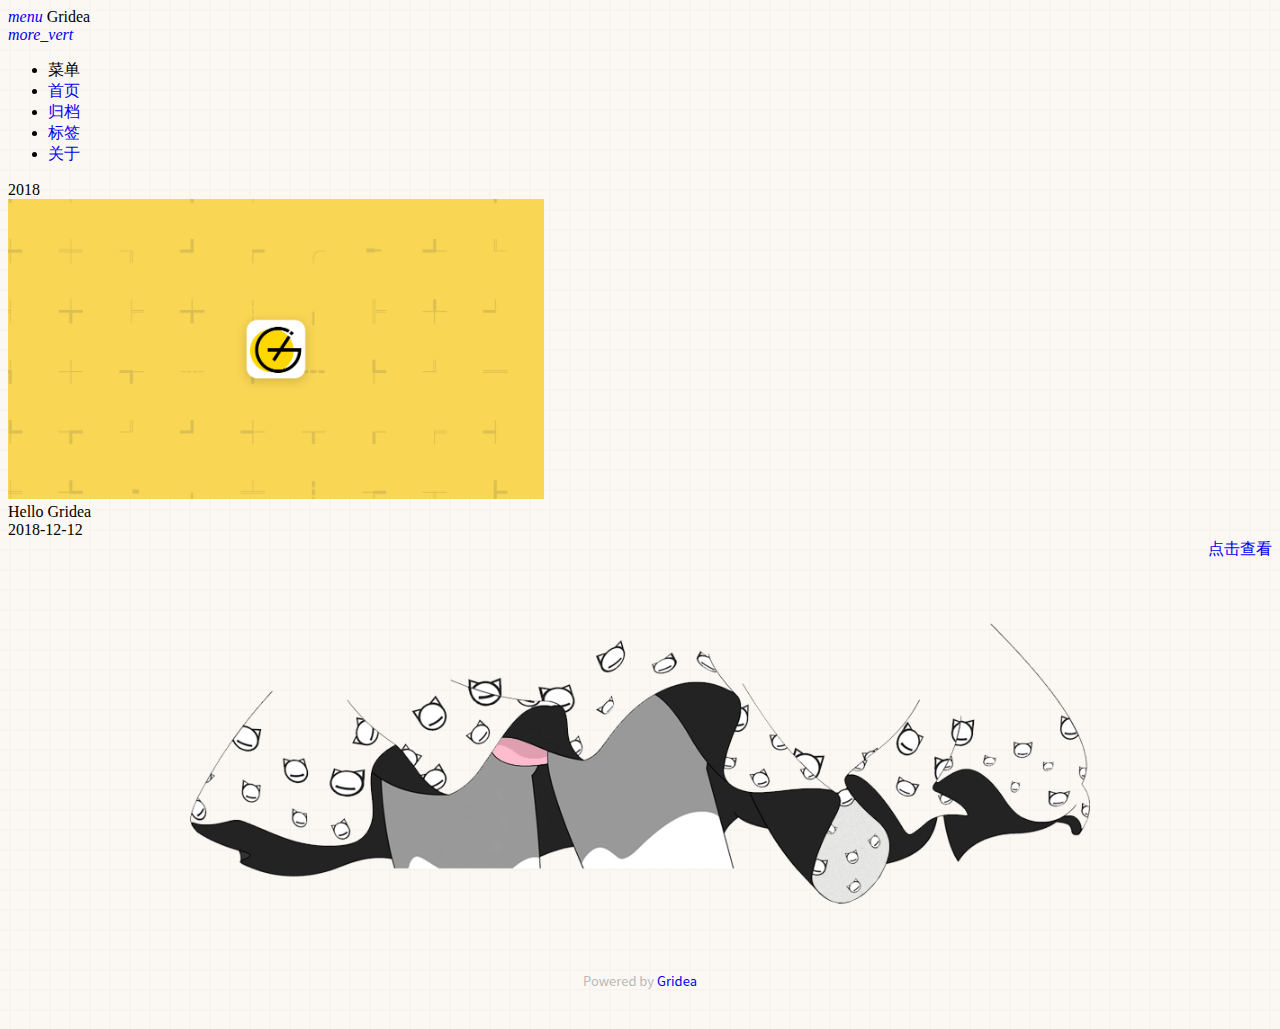
==== archives/index.html @ 413b3cc8 "update from gridea: 2020-07-31 20:12:56" ====
<!DOCTYPE html>
<html lang="en">
<head>
    <meta charset="UTF-8">
    <title>Gridea</title>
    <meta name="viewport" content="width=device-width, initial-scale=1.0,maximum-scale=1.0, user-scalable=no"/>
    <meta http-equiv="X-UA-Compatible" content="IE=edge,chrome=1"/>
    <meta name="renderer" content="webkit">
    <meta http-equiv="Cache-Control" content="no-siteapp"/>
    <link rel="stylesheet" href="/styles/main.css">
    <link rel="stylesheet" href="//cdnjs.loli.net/ajax/libs/mdui/0.4.3/css/mdui.min.css">
    <link rel="stylesheet" href="/media/live2d/css/live2d.css" />
    
</head>
<body class=" mdui-appbar-with-toolbar  mdui-theme-primary-pink mdui-theme-accent-pink">
<header class="mdui-toolbar mdui-color-pink mdui-appbar-fixed mdui-appbar-scroll-toolbar-hide" style="z-index: 1000">
    <a href="javascript:;" mdui-drawer="{target: '#left-drawer',overlay:true}" class="mdui-btn mdui-btn-icon"><i class="mdui-icon material-icons">menu</i></a>
    <span class="mdui-typo-title">Gridea</span>
    <div class="mdui-toolbar-spacer"></div>
<!--    <a href="javascript:history.go(0);" class="mdui-btn mdui-btn-icon"><i class="mdui-icon material-icons">search</i></a>-->
    <a href="javascript:;" class="mdui-btn mdui-btn-icon"><i class="mdui-icon material-icons">more_vert</i></a>
</header>

<div class="mdui-drawer mdui-color-white mdui-drawer-full-height mdui-drawer-close" id="left-drawer">
    <ul class="mdui-list">
        <li class="mdui-subheader">菜单</li>
        
        <li class="mdui-list-item mdui-ripple">
            <a href="/" class="mdui-list-item-content">首页</a>
        </li>
        
        <li class="mdui-list-item mdui-ripple">
            <a href="/archives" class="mdui-list-item-content">归档</a>
        </li>
        
        <li class="mdui-list-item mdui-ripple">
            <a href="/tags" class="mdui-list-item-content">标签</a>
        </li>
        
        <li class="mdui-list-item mdui-ripple">
            <a href="/post/about" class="mdui-list-item-content">关于</a>
        </li>
        
    </ul>
</div>

<div class="mdui-container">
    <div class="mdui-row">
        <div class="mdui-col-md-10 mdui-col-offset-md-1 ">
            
            
                <div class="mdui-typo-display-1 mdui-m-b-2 mdui-m-l-1">
                    <div class="mdui-row">
                        <div class="mdui-col-xs-12">2018</div>
                    </div>
                    <div class="mdui-row">
                        
                        
                            <div class="mdui-col-xs-6 mdui-p-a-1">
                                <div class="mdui-card">
                                    <div class="mdui-card-media">
                                        <img width=536px height=300px src=" https://rebirth-death.github.io/Blog.github.io//post-images/hello-gridea.png"/>
                                        <div class="mdui-card-primary">
                                            <div class="mdui-card-primary-title">Hello Gridea</div>
                                            <div class="mdui-card-primary-subtitle">2018-12-12</div>
                                        </div>
                                    </div>
                                    <div class="mdui-card-actions" style="float:right;">
                                        <a href="https://rebirth-death.github.io/Blog.github.io/post/hello-gridea/" class="mdui-btn mdui-color-theme-accent mdui-ripple">点击查看</a>
                                    </div>
                                </div>
                            </div>
                        
                        
                    </div>
                </div>
            
        </div>
    </div>
    <div class="mdui-row">
        

    </div>
</div>
<footer class="mdui-container footer ">
    <div class="head_card-offset"></div>
    <div class="mdui-row mdui-row-gapless">
        <div class="k-container">
            <img width="100%" src="/media/img/skirt.png">
        </div>
    </div>

    <div class="site-info">
        Powered by <a href="https://github.com/getgridea/gridea" target="_blank">Gridea</a>
    </div>
</footer>
<div id="landlord" style="left:5px;bottom:0px;">
    <div class="message" style="opacity:0"></div>
    <canvas id="live2d" width="500" height="560" class="live2d"></canvas>
    <div class="live_talk_input_body">
        <div class="live_talk_input_name_body">
            <input name="name" type="text" class="live_talk_name white_input" id="AIuserName" autocomplete="off" placeholder="你的名字" />
        </div>
        <div class="live_talk_input_text_body">
            <input name="talk" type="text" class="live_talk_talk white_input" id="AIuserText" autocomplete="off" placeholder="要和我聊什么呀？"/>
            <button type="button" class="live_talk_send_btn" id="talk_send">发送</button>
        </div>
    </div>
    <input name="live_talk" id="live_talk" value="1" type="hidden" />
    <div class="live_ico_box">
        <div class="live_ico_item type_info" id="showInfoBtn"></div>
        <div class="live_ico_item type_talk" id="showTalkBtn"></div>
        <div class="live_ico_item type_music" id="musicButton"></div>
        <div class="live_ico_item type_youdu" id="youduButton"></div>
        <div class="live_ico_item type_quit" id="hideButton"></div>
        <input name="live_statu_val" id="live_statu_val" value="0" type="hidden" />
        <audio src="" style="display:none;" id="live2d_bgm" data-bgm="0" preload="none"></audio>
        <input name="live2dBGM" value="https://img.apa70.com/123.mp3" type="hidden">
        <input name="live2dBGM" value="https://img.apa70.com/123.mp3" type="hidden">
        <input id="duType" value="douqilai,l2d_caihong" type="hidden">
    </div>
</div>
<div id="open_live2d">召唤伊斯特瓦尔</div>
<script>
    var message_Path = '/media/live2d/';//资源目录，如果目录不对请更改
    var talkAPI = "";//如果有类似图灵机器人的聊天接口请填写接口路径
</script>
<!--<script src="/media/js/jquery-3.3.1.min.js"></script>-->
<script src="//apps.bdimg.com/libs/jquery/2.1.4/jquery.min.js"></script>
<script type="text/javascript" src="/media/live2d/js/live2d.js"></script>
<script type="text/javascript" src="/media/live2d/js/message.js"></script>

</body>
<script src="//cdnjs.loli.net/ajax/libs/mdui/0.4.3/js/mdui.min.js"></script>
</html>
---- styles/main.css ----
body {
  background: #edeff0 url(../media/img/bg_01.jpg);
}
a {
  text-decoration: none;
}
.k-container {
  margin: 0 auto;
  width: 100%;
  max-width: 900px;
  flex-shrink: 0;
}
.head_card-offset {
  padding-top: 65px;
}
.site-info {
  position: relative;
  padding: 2.5%;
  text-align: center;
  font-size: 13px;
  color: #B9B9B9;
  font-family: -apple-system, BlinkMacSystemFont, Helvetica Neue, PingFang SC, Microsoft YaHei, Source Han Sans SC, Noto Sans CJK SC, WenQuanYi Micro Hei, sans-serif;
}
.doc-footer-nav {
  height: 96px;
}
.doc-footer-nav-left {
  text-align: left;
}
.doc-footer-nav-left,
.doc-footer-nav-right {
  height: 96px;
}
.doc-footer-nav-text {
  box-sizing: border-box;
  display: inline-block;
  font-size: 20px;
  font-weight: 500;
  -webkit-font-smoothing: antialiased;
  height: 100%;
  line-height: 24px;
  padding-top: 24px;
  width: 100%;
}
.doc-footer-nav-left .mdui-icon {
  float: left;
  margin-right: 10px;
}
.doc-footer-nav-text .mdui-icon {
  padding-top: 23px;
  width: 24px;
}
.doc-footer-nav-text .doc-footer-nav-direction {
  font-size: 15px;
  line-height: 18px;
  margin-bottom: 1px;
  opacity: 0.55;
}
.doc-footer-nav-left .doc-footer-nav-chapter {
  margin-left: 34px;
}
.doc-footer-nav-right .mdui-icon {
  float: right;
  margin-left: 10px;
}
.doc-footer-nav-right {
  text-align: right;
}
.doc-footer-nav-left,
.doc-footer-nav-right {
  height: 96px;
}
.doc-footer-nav-text {
  box-sizing: border-box;
  display: inline-block;
  font-size: 20px;
  font-weight: 500;
  -webkit-font-smoothing: antialiased;
  height: 100%;
  line-height: 24px;
  padding-top: 24px;
  width: 100%;
}
.doc-footer-nav-text .doc-footer-nav-direction {
  font-size: 15px;
  line-height: 18px;
  margin-bottom: 1px;
  opacity: 0.55;
}
.doc-footer-nav-right .doc-footer-nav-chapter {
  margin-right: 34px;
}

    .header {background-image: url(https://i.loli.net/2020/07/31/JaAkC8VSe7NzwIv.png);}
    .index-img{ background-image: url(https://i.loli.net/2020/07/31/JaAkC8VSe7NzwIv.png);}
    
      .v {
        display: none;
      }
---- media/live2d/css/live2d.css ----
#landlord {
    user-select: none;
    position: fixed;
    left: 5px;
    bottom: 0;
    width: 250px;
    height: 280px;
    z-index: 10000;
    font-size: 0;
    /*transition: all .3s ease-in-out;*/
	display:none;
}
#open_live2d{
	border: 2px solid rgba(75,127,199,0.9);
    border-radius: 2px;
    background-color: rgba(74, 59, 114,0.9);
	padding:2px 10px;
	color:#fff;
	height:24px;
	line-height:24px;
	font-size:12px;
	position:fixed;
	right:5px;
	bottom:5px;
	z-index:10000;
	cursor:pointer;
	display:none;
}
#showInfoBtn{
 	display:none;
}
#live2d {
	width: 250px;
    height: 280px;
    position: relative;
	z-index:3;
}

.message {
    opacity: 0;
    color: #fff;
	box-sizing: border-box;
    width: 250px;
    height: auto;
    margin: auto;
    padding: 7px;
    bottom: 280px;
    left: 0px;
    text-align: center;
    border: 2px solid rgba(75,127,199,0.9);
    border-radius: 5px;
    background-color: rgba(74, 59, 114,0.9);
    font-size: 13px;
    font-weight: 400;
    text-overflow: ellipsis;
    text-transform: uppercase;
    overflow: hidden;
    position: absolute;
    /*animation-delay: 5s;
    animation-duration: 50s;
    animation-iteration-count: infinite;
    animation-name: shake;
    animation-timing-function: ease-in-out;*/
}
.live_talk_input_body{
	position:absolute;
	bottom:15px;
	left:0;
	width:250px;
	display:none;
	z-index:4;
}
.live_talk_input_text_body{
	width:250px;
	box-sizing:border-box;
	height:28px;
	border: 2px solid rgb(223, 179, 241);
    border-radius: 5px;
    background-color: rgba(74, 59, 114,0.9);
}
.live_talk_input_name_body{
	width:70px;
	box-sizing:border-box;
	height:24px;
	border: 2px solid rgb(223, 179, 241);
    border-radius: 5px;
    background-color: rgba(74, 59, 114,0.9);
	margin-bottom:3px;
}
.live_talk_name{
	background-color:transparent;
	border:0px;
	margin:0;
	width:66px;
	height:20px;
	line-height:20px;
	text-align:center;
	font-size:12px;
	color:#fff;
	outline:none;
	box-sizing:border-box;
	padding:0 3px;
}
.live_talk_talk{
	background-color:transparent;
	border:0px;
	margin:0;
	width:206px;
	height:24px;
	line-height:24px;
	text-align:left;
	font-size:12px;
	color:#fff;
	outline:none;
	box-sizing:border-box;
	padding:0 3px;
	float:left;
}
.live_talk_send_btn{
	background-color:transparent;
	color:#fff;
	border:0px;
	cursor:pointer;
	padding:0 4px;
	border-left:1px solid #fff;
	font-size:12px;
	float:right;
	height:18px;
	line-height:18px;
	outline:none;
	margin:3px 0 0 0;
}
.white_input:-moz-placeholder { /* Mozilla Firefox 4 to 18 */
    color: #E4E4E4;  
	opacity: 1;
}
 
.white_input::-moz-placeholder {  /* Mozilla Firefox 19+*/ 
    color: #E4E4E4;
	opacity: 1;
}
 
.white_input:-ms-input-placeholder {
    color: #E4E4E4;
}
 
.white_input::-webkit-input-placeholder {
    color: #E4E4E4;
}


.hide-button {
    position: absolute;
    top: 10px;
    right: 0;
    /* bottom: 30px; */
    display: none;
    overflow: hidden;
    /* padding: 4px; */
    width: 60px;
    height: 20px;
    border: 1px solid rgba(255,137,255,.4);
    border-radius: 12px;
    background: rgba(255,137,255,.2);
    box-shadow: 0 3px 15px 2px rgba(255,137,255,.4);
    text-align: center;
    font-size: 12px;
    cursor: pointer;
}

.hide-button:hover {
    border: 1px solid #f4a7b9;
    background: #f4f6f8;
}
.live_ico_box{
	width:15px;
	position:absolute;
	z-index:5;
	right:0;
	top:10px;
	opacity:0.9;
}
.live_ico_item{
	width:15px;
	height: 20px;
	cursor:pointer;
	background-position:center center;
	background-repeat:no-repeat;
	background-size:15px;
}
.live_ico_item.type_talk{
	background-image:url(../images/talk.png);
}
.live_ico_item.type_quit{
	background-image:url(../images/quite.png);
}
.live_ico_item.type_info{
	background-image:url(../images/info.png);
}
.live_ico_item.type_music{
	background-image:url(../images/music.png);
}
.live_ico_item.type_youdu{
	background-image:url(../images/youdu.png);
}
.live_ico_item.type_music.play{
	background-image:url(../images/pasue.png);
}
.live_ico_item.type_youdu.doudong{
    -webkit-animation-name: shake-little;
    -ms-animation-name: shake-little;
    animation-name: shake-little;
    -webkit-animation-duration: 100ms;
    -ms-animation-duration: 100ms;
    animation-duration: 100ms;
    -webkit-animation-iteration-count: infinite;
    -ms-animation-iteration-count: infinite;
    animation-iteration-count: infinite;
    -webkit-animation-timing-function: ease-in-out;
    -ms-animation-timing-function: ease-in-out;
    animation-timing-function: ease-in-out;
    -webkit-animation-delay: 0s;
    -ms-animation-delay: 0s;
    animation-delay: 0s;
    -webkit-animation-play-state: running;
    -ms-animation-play-state: running;
    animation-play-state: running
}
.douqilai,.douqilai *{
    animation: shake-it .5s reverse infinite cubic-bezier(0.68, -0.55, 0.27, 1.55);
}
.l2d_caihong{
    animation: rainbow 1.5s infinite;
}
@media (max-width: 860px) {
    #landlord {
        display: none!important;
    }
}

@keyframes shake {
    2% {
        transform: translate(0.5px, -1.5px) rotate(-0.5deg);
    }

    4% {
        transform: translate(0.5px, 1.5px) rotate(1.5deg);
    }

    6% {
        transform: translate(1.5px, 1.5px) rotate(1.5deg);
    }

    8% {
        transform: translate(2.5px, 1.5px) rotate(0.5deg);
    }

    10% {
        transform: translate(0.5px, 2.5px) rotate(0.5deg);
    }

    12% {
        transform: translate(1.5px, 1.5px) rotate(0.5deg);
    }

    14% {
        transform: translate(0.5px, 0.5px) rotate(0.5deg);
    }

    16% {
        transform: translate(-1.5px, -0.5px) rotate(1.5deg);
    }

    18% {
        transform: translate(0.5px, 0.5px) rotate(1.5deg);
    }

    20% {
        transform: translate(2.5px, 2.5px) rotate(1.5deg);
    }

    22% {
        transform: translate(0.5px, -1.5px) rotate(1.5deg);
    }

    24% {
        transform: translate(-1.5px, 1.5px) rotate(-0.5deg);
    }

    26% {
        transform: translate(1.5px, 0.5px) rotate(1.5deg);
    }

    28% {
        transform: translate(-0.5px, -0.5px) rotate(-0.5deg);
    }

    30% {
        transform: translate(1.5px, -0.5px) rotate(-0.5deg);
    }

    32% {
        transform: translate(2.5px, -1.5px) rotate(1.5deg);
    }

    34% {
        transform: translate(2.5px, 2.5px) rotate(-0.5deg);
    }

    36% {
        transform: translate(0.5px, -1.5px) rotate(0.5deg);
    }

    38% {
        transform: translate(2.5px, -0.5px) rotate(-0.5deg);
    }

    40% {
        transform: translate(-0.5px, 2.5px) rotate(0.5deg);
    }

    42% {
        transform: translate(-1.5px, 2.5px) rotate(0.5deg);
    }

    44% {
        transform: translate(-1.5px, 1.5px) rotate(0.5deg);
    }

    46% {
        transform: translate(1.5px, -0.5px) rotate(-0.5deg);
    }

    48% {
        transform: translate(2.5px, -0.5px) rotate(0.5deg);
    }

    50% {
        transform: translate(-1.5px, 1.5px) rotate(0.5deg);
    }

    52% {
        transform: translate(-0.5px, 1.5px) rotate(0.5deg);
    }

    54% {
        transform: translate(-1.5px, 1.5px) rotate(0.5deg);
    }

    56% {
        transform: translate(0.5px, 2.5px) rotate(1.5deg);
    }

    58% {
        transform: translate(2.5px, 2.5px) rotate(0.5deg);
    }

    60% {
        transform: translate(2.5px, -1.5px) rotate(1.5deg);
    }

    62% {
        transform: translate(-1.5px, 0.5px) rotate(1.5deg);
    }

    64% {
        transform: translate(-1.5px, 1.5px) rotate(1.5deg);
    }

    66% {
        transform: translate(0.5px, 2.5px) rotate(1.5deg);
    }

    68% {
        transform: translate(2.5px, -1.5px) rotate(1.5deg);
    }

    70% {
        transform: translate(2.5px, 2.5px) rotate(0.5deg);
    }

    72% {
        transform: translate(-0.5px, -1.5px) rotate(1.5deg);
    }

    74% {
        transform: translate(-1.5px, 2.5px) rotate(1.5deg);
    }

    76% {
        transform: translate(-1.5px, 2.5px) rotate(1.5deg);
    }

    78% {
        transform: translate(-1.5px, 2.5px) rotate(0.5deg);
    }

    80% {
        transform: translate(-1.5px, 0.5px) rotate(-0.5deg);
    }

    82% {
        transform: translate(-1.5px, 0.5px) rotate(-0.5deg);
    }

    84% {
        transform: translate(-0.5px, 0.5px) rotate(1.5deg);
    }

    86% {
        transform: translate(2.5px, 1.5px) rotate(0.5deg);
    }

    88% {
        transform: translate(-1.5px, 0.5px) rotate(1.5deg);
    }

    90% {
        transform: translate(-1.5px, -0.5px) rotate(-0.5deg);
    }

    92% {
        transform: translate(-1.5px, -1.5px) rotate(1.5deg);
    }

    94% {
        transform: translate(0.5px, 0.5px) rotate(-0.5deg);
    }

    96% {
        transform: translate(2.5px, -0.5px) rotate(-0.5deg);
    }

    98% {
        transform: translate(-1.5px, -1.5px) rotate(-0.5deg);
    }

    0%, 100% {
        transform: translate(0, 0) rotate(0);
    }
}

@keyframes quan {
      0%   { transform:rotate(0);
             animation-timing-function:linear; }
      100% { transform:rotate(360deg); }
}
@-webkit-keyframes quan {
      0%   { -webkit-transform:rotate(0);
             -webkit-animation-timing-function:linear; }
      100% { -webkit-transform:rotate(360deg); }
}
@-moz-keyframes quan {
      0%   { -moz-transform:rotate(0);
             -moz-animation-timing-function:linear; }
      100% { -moz-transform:rotate(360deg); }
}
@-o-keyframes quan {
      0%   { -o-transform:rotate(0);
             -o-animation-timing-function:linear; }
      100% { -o-transform:rotate(360deg); }
}
@-ms-keyframes quan {
      0%   { -ms-transform:rotate(0);
             -ms-animation-timing-function:linear; }
      100% { -ms-transform:rotate(360deg); }
}
@-webkit-keyframes shake-little {
    0% {
        -webkit-transform: translate(0px, 0px) rotate(0deg)
    }
    2% {
        -webkit-transform: translate(-1px, 0px) rotate(-0.5deg)
    }
    4% {
        -webkit-transform: translate(-1px, -1px) rotate(-0.5deg)
    }
    6% {
        -webkit-transform: translate(-1px, -1px) rotate(-0.5deg)
    }
    8% {
        -webkit-transform: translate(0px, 0px) rotate(-0.5deg)
    }
    10% {
        -webkit-transform: translate(0px, -1px) rotate(-0.5deg)
    }
    12% {
        -webkit-transform: translate(-1px, 0px) rotate(-0.5deg)
    }
    14% {
        -webkit-transform: translate(-1px, -1px) rotate(-0.5deg)
    }
    16% {
        -webkit-transform: translate(0px, 0px) rotate(-0.5deg)
    }
    18% {
        -webkit-transform: translate(-1px, -1px) rotate(-0.5deg)
    }
    20% {
        -webkit-transform: translate(-1px, -1px) rotate(-0.5deg)
    }
    22% {
        -webkit-transform: translate(0px, -1px) rotate(-0.5deg)
    }
    24% {
        -webkit-transform: translate(0px, 0px) rotate(-0.5deg)
    }
    26% {
        -webkit-transform: translate(-1px, -1px) rotate(-0.5deg)
    }
    28% {
        -webkit-transform: translate(-1px, -1px) rotate(-0.5deg)
    }
    30% {
        -webkit-transform: translate(-1px, -1px) rotate(-0.5deg)
    }
    32% {
        -webkit-transform: translate(0px, -1px) rotate(-0.5deg)
    }
    34% {
        -webkit-transform: translate(-1px, -1px) rotate(-0.5deg)
    }
    36% {
        -webkit-transform: translate(0px, -1px) rotate(-0.5deg)
    }
    38% {
        -webkit-transform: translate(-1px, 0px) rotate(-0.5deg)
    }
    40% {
        -webkit-transform: translate(0px, 0px) rotate(-0.5deg)
    }
    42% {
        -webkit-transform: translate(-1px, -1px) rotate(-0.5deg)
    }
    44% {
        -webkit-transform: translate(-1px, 0px) rotate(-0.5deg)
    }
    46% {
        -webkit-transform: translate(0px, 0px) rotate(-0.5deg)
    }
    48% {
        -webkit-transform: translate(-1px, -1px) rotate(-0.5deg)
    }
    50% {
        -webkit-transform: translate(0px, 0px) rotate(-0.5deg)
    }
    52% {
        -webkit-transform: translate(0px, 0px) rotate(-0.5deg)
    }
    54% {
        -webkit-transform: translate(0px, 0px) rotate(-0.5deg)
    }
    56% {
        -webkit-transform: translate(-1px, 0px) rotate(-0.5deg)
    }
    58% {
        -webkit-transform: translate(0px, -1px) rotate(-0.5deg)
    }
    60% {
        -webkit-transform: translate(-1px, -1px) rotate(-0.5deg)
    }
    62% {
        -webkit-transform: translate(-1px, -1px) rotate(-0.5deg)
    }
    64% {
        -webkit-transform: translate(-1px, 0px) rotate(-0.5deg)
    }
    66% {
        -webkit-transform: translate(0px, 0px) rotate(-0.5deg)
    }
    68% {
        -webkit-transform: translate(-1px, 0px) rotate(-0.5deg)
    }
    70% {
        -webkit-transform: translate(0px, -1px) rotate(-0.5deg)
    }
    72% {
        -webkit-transform: translate(0px, -1px) rotate(-0.5deg)
    }
    74% {
        -webkit-transform: translate(-1px, -1px) rotate(-0.5deg)
    }
    76% {
        -webkit-transform: translate(0px, 0px) rotate(-0.5deg)
    }
    78% {
        -webkit-transform: translate(0px, -1px) rotate(-0.5deg)
    }
    80% {
        -webkit-transform: translate(0px, -1px) rotate(-0.5deg)
    }
    82% {
        -webkit-transform: translate(-1px, 0px) rotate(-0.5deg)
    }
    84% {
        -webkit-transform: translate(-1px, 0px) rotate(-0.5deg)
    }
    86% {
        -webkit-transform: translate(0px, 0px) rotate(-0.5deg)
    }
    88% {
        -webkit-transform: translate(0px, 0px) rotate(-0.5deg)
    }
    90% {
        -webkit-transform: translate(-1px, -1px) rotate(-0.5deg)
    }
    92% {
        -webkit-transform: translate(0px, 0px) rotate(-0.5deg)
    }
    94% {
        -webkit-transform: translate(0px, 0px) rotate(-0.5deg)
    }
    96% {
        -webkit-transform: translate(-1px, -1px) rotate(-0.5deg)
    }
    98% {
        -webkit-transform: translate(0px, 0px) rotate(-0.5deg)
    }
}
@-ms-keyframes shake-little {
    0% {
        -ms-transform: translate(0px, 0px) rotate(0deg)
    }
    2% {
        -ms-transform: translate(0px, 0px) rotate(-0.5deg)
    }
    4% {
        -ms-transform: translate(0px, 0px) rotate(-0.5deg)
    }
    6% {
        -ms-transform: translate(-1px, 0px) rotate(-0.5deg)
    }
    8% {
        -ms-transform: translate(0px, -1px) rotate(-0.5deg)
    }
    10% {
        -ms-transform: translate(0px, 0px) rotate(-0.5deg)
    }
    12% {
        -ms-transform: translate(0px, -1px) rotate(-0.5deg)
    }
    14% {
        -ms-transform: translate(0px, -1px) rotate(-0.5deg)
    }
    16% {
        -ms-transform: translate(0px, 0px) rotate(-0.5deg)
    }
    18% {
        -ms-transform: translate(0px, 0px) rotate(-0.5deg)
    }
    20% {
        -ms-transform: translate(-1px, 0px) rotate(-0.5deg)
    }
    22% {
        -ms-transform: translate(-1px, -1px) rotate(-0.5deg)
    }
    24% {
        -ms-transform: translate(-1px, 0px) rotate(-0.5deg)
    }
    26% {
        -ms-transform: translate(-1px, 0px) rotate(-0.5deg)
    }
    28% {
        -ms-transform: translate(0px, -1px) rotate(-0.5deg)
    }
    30% {
        -ms-transform: translate(0px, -1px) rotate(-0.5deg)
    }
    32% {
        -ms-transform: translate(0px, -1px) rotate(-0.5deg)
    }
    34% {
        -ms-transform: translate(0px, -1px) rotate(-0.5deg)
    }
    36% {
        -ms-transform: translate(0px, -1px) rotate(-0.5deg)
    }
    38% {
        -ms-transform: translate(-1px, 0px) rotate(-0.5deg)
    }
    40% {
        -ms-transform: translate(0px, -1px) rotate(-0.5deg)
    }
    42% {
        -ms-transform: translate(-1px, -1px) rotate(-0.5deg)
    }
    44% {
        -ms-transform: translate(-1px, -1px) rotate(-0.5deg)
    }
    46% {
        -ms-transform: translate(0px, -1px) rotate(-0.5deg)
    }
    48% {
        -ms-transform: translate(0px, -1px) rotate(-0.5deg)
    }
    50% {
        -ms-transform: translate(-1px, 0px) rotate(-0.5deg)
    }
    52% {
        -ms-transform: translate(-1px, -1px) rotate(-0.5deg)
    }
    54% {
        -ms-transform: translate(-1px, 0px) rotate(-0.5deg)
    }
    56% {
        -ms-transform: translate(0px, -1px) rotate(-0.5deg)
    }
    58% {
        -ms-transform: translate(0px, -1px) rotate(-0.5deg)
    }
    60% {
        -ms-transform: translate(-1px, 0px) rotate(-0.5deg)
    }
    62% {
        -ms-transform: translate(0px, -1px) rotate(-0.5deg)
    }
    64% {
        -ms-transform: translate(-1px, 0px) rotate(-0.5deg)
    }
    66% {
        -ms-transform: translate(-1px, -1px) rotate(-0.5deg)
    }
    68% {
        -ms-transform: translate(0px, 0px) rotate(-0.5deg)
    }
    70% {
        -ms-transform: translate(-1px, 0px) rotate(-0.5deg)
    }
    72% {
        -ms-transform: translate(-1px, 0px) rotate(-0.5deg)
    }
    74% {
        -ms-transform: translate(-1px, -1px) rotate(-0.5deg)
    }
    76% {
        -ms-transform: translate(-1px, 0px) rotate(-0.5deg)
    }
    78% {
        -ms-transform: translate(-1px, 0px) rotate(-0.5deg)
    }
    80% {
        -ms-transform: translate(0px, -1px) rotate(-0.5deg)
    }
    82% {
        -ms-transform: translate(-1px, -1px) rotate(-0.5deg)
    }
    84% {
        -ms-transform: translate(0px, -1px) rotate(-0.5deg)
    }
    86% {
        -ms-transform: translate(0px, -1px) rotate(-0.5deg)
    }
    88% {
        -ms-transform: translate(0px, -1px) rotate(-0.5deg)
    }
    90% {
        -ms-transform: translate(-1px, -1px) rotate(-0.5deg)
    }
    92% {
        -ms-transform: translate(0px, 0px) rotate(-0.5deg)
    }
    94% {
        -ms-transform: translate(0px, -1px) rotate(-0.5deg)
    }
    96% {
        -ms-transform: translate(-1px, 0px) rotate(-0.5deg)
    }
    98% {
        -ms-transform: translate(0px, -1px) rotate(-0.5deg)
    }
}
@keyframes shake-little {
    0% {
        transform: translate(0px, 0px) rotate(0deg)
    }
    2% {
        transform: translate(-1px, -1px) rotate(-0.5deg)
    }
    4% {
        transform: translate(-1px, -1px) rotate(-0.5deg)
    }
    6% {
        transform: translate(0px, 0px) rotate(-0.5deg)
    }
    8% {
        transform: translate(0px, -1px) rotate(-0.5deg)
    }
    10% {
        transform: translate(-1px, -1px) rotate(-0.5deg)
    }
    12% {
        transform: translate(0px, 0px) rotate(-0.5deg)
    }
    14% {
        transform: translate(0px, 0px) rotate(-0.5deg)
    }
    16% {
        transform: translate(0px, -1px) rotate(-0.5deg)
    }
    18% {
        transform: translate(0px, 0px) rotate(-0.5deg)
    }
    20% {
        transform: translate(-1px, -1px) rotate(-0.5deg)
    }
    22% {
        transform: translate(-1px, -1px) rotate(-0.5deg)
    }
    24% {
        transform: translate(-1px, -1px) rotate(-0.5deg)
    }
    26% {
        transform: translate(-1px, 0px) rotate(-0.5deg)
    }
    28% {
        transform: translate(0px, -1px) rotate(-0.5deg)
    }
    30% {
        transform: translate(0px, -1px) rotate(-0.5deg)
    }
    32% {
        transform: translate(0px, 0px) rotate(-0.5deg)
    }
    34% {
        transform: translate(0px, -1px) rotate(-0.5deg)
    }
    36% {
        transform: translate(-1px, 0px) rotate(-0.5deg)
    }
    38% {
        transform: translate(-1px, -1px) rotate(-0.5deg)
    }
    40% {
        transform: translate(0px, 0px) rotate(-0.5deg)
    }
    42% {
        transform: translate(-1px, -1px) rotate(-0.5deg)
    }
    44% {
        transform: translate(-1px, 0px) rotate(-0.5deg)
    }
    46% {
        transform: translate(-1px, -1px) rotate(-0.5deg)
    }
    48% {
        transform: translate(0px, -1px) rotate(-0.5deg)
    }
    50% {
        transform: translate(0px, -1px) rotate(-0.5deg)
    }
    52% {
        transform: translate(0px, 0px) rotate(-0.5deg)
    }
    54% {
        transform: translate(-1px, 0px) rotate(-0.5deg)
    }
    56% {
        transform: translate(0px, 0px) rotate(-0.5deg)
    }
    58% {
        transform: translate(0px, 0px) rotate(-0.5deg)
    }
    60% {
        transform: translate(0px, 0px) rotate(-0.5deg)
    }
    62% {
        transform: translate(0px, -1px) rotate(-0.5deg)
    }
    64% {
        transform: translate(0px, 0px) rotate(-0.5deg)
    }
    66% {
        transform: translate(-1px, -1px) rotate(-0.5deg)
    }
    68% {
        transform: translate(0px, -1px) rotate(-0.5deg)
    }
    70% {
        transform: translate(0px, 0px) rotate(-0.5deg)
    }
    72% {
        transform: translate(-1px, -1px) rotate(-0.5deg)
    }
    74% {
        transform: translate(-1px, -1px) rotate(-0.5deg)
    }
    76% {
        transform: translate(-1px, 0px) rotate(-0.5deg)
    }
    78% {
        transform: translate(0px, 0px) rotate(-0.5deg)
    }
    80% {
        transform: translate(0px, -1px) rotate(-0.5deg)
    }
    82% {
        transform: translate(-1px, 0px) rotate(-0.5deg)
    }
    84% {
        transform: translate(-1px, -1px) rotate(-0.5deg)
    }
    86% {
        transform: translate(0px, -1px) rotate(-0.5deg)
    }
    88% {
        transform: translate(0px, 0px) rotate(-0.5deg)
    }
    90% {
        transform: translate(-1px, -1px) rotate(-0.5deg)
    }
    92% {
        transform: translate(-1px, 0px) rotate(-0.5deg)
    }
    94% {
        transform: translate(-1px, 0px) rotate(-0.5deg)
    }
    96% {
        transform: translate(0px, -1px) rotate(-0.5deg)
    }
    98% {
        transform: translate(0px, -1px) rotate(-0.5deg)
    }
}
@keyframes shake-it{
    0%{
        text-shadow: 0 0 rgba(0, 255, 255, .5), 0 0 rgba(255, 0, 0, .5);
    }
    25%{
        text-shadow: -2px 0 rgba(0, 255, 255, .5), 2px 0 rgba(255, 0, 0, .5);
    }
    50%{
        text-shadow: -5px 0 rgba(0, 255, 255, .5), 3px 0 rgba(255, 0, 0, .5);
    }
    100%{
        text-shadow: 3px 0 rgba(0, 255, 255, .5), 5px 0 rgba(255, 0, 0, .5);
    }
}
@keyframes rainbow {
    100% { filter: hue-rotate(360deg); }
}
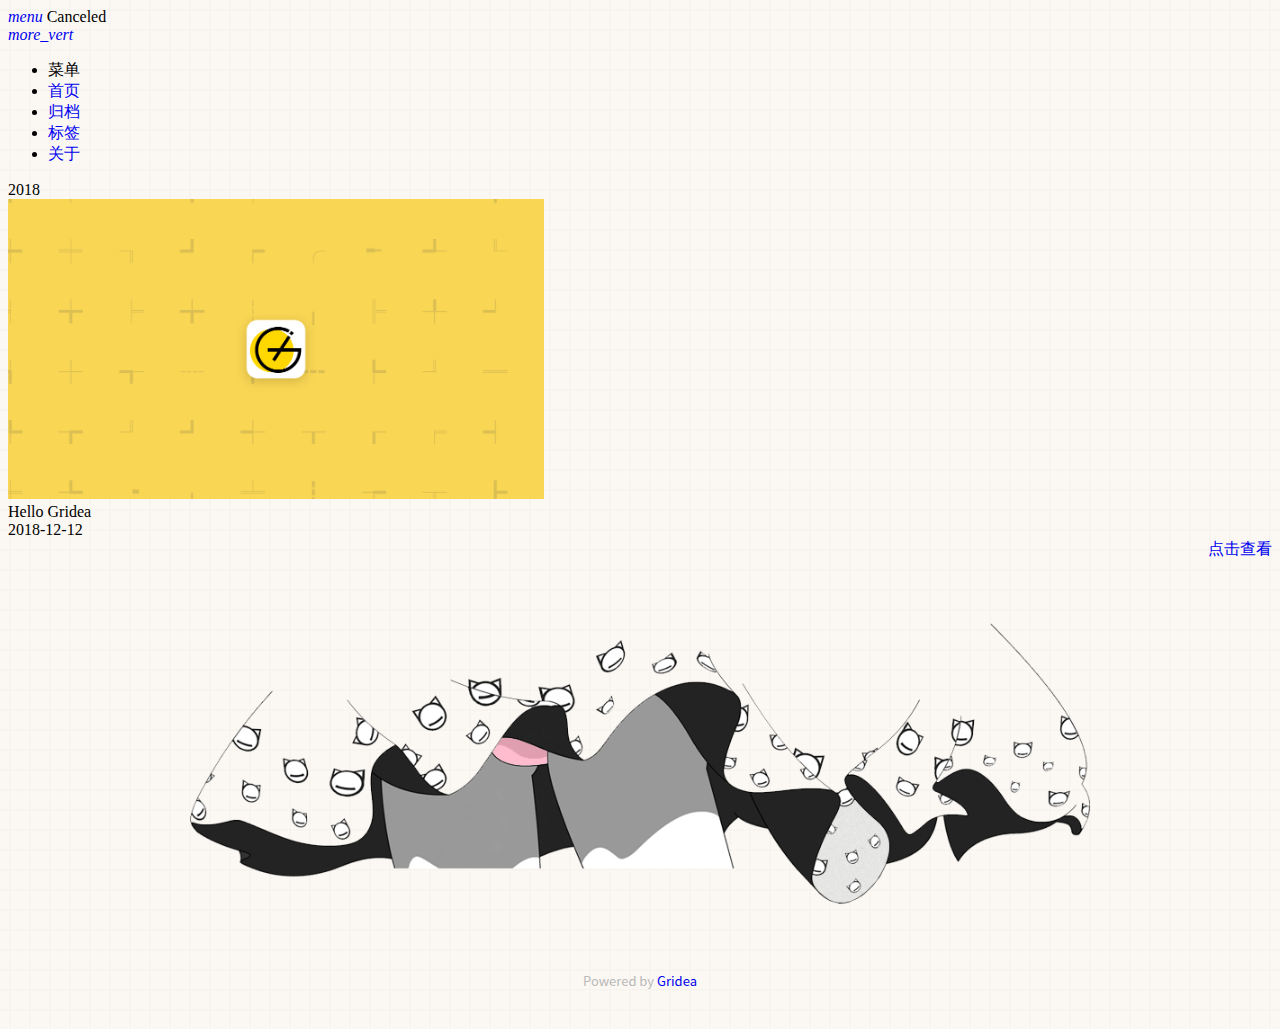
==== commit e76e93b0: "update from gridea: 2020-07-31 20:21:13" ====
--- a/archives/index.html
+++ b/archives/index.html
@@ -2,7 +2,7 @@
 <html lang="en">
 <head>
     <meta charset="UTF-8">
-    <title>Gridea</title>
+    <title>Canceled</title>
     <meta name="viewport" content="width=device-width, initial-scale=1.0,maximum-scale=1.0, user-scalable=no"/>
     <meta http-equiv="X-UA-Compatible" content="IE=edge,chrome=1"/>
     <meta name="renderer" content="webkit">
@@ -15,7 +15,7 @@
 <body class=" mdui-appbar-with-toolbar  mdui-theme-primary-pink mdui-theme-accent-pink">
 <header class="mdui-toolbar mdui-color-pink mdui-appbar-fixed mdui-appbar-scroll-toolbar-hide" style="z-index: 1000">
     <a href="javascript:;" mdui-drawer="{target: '#left-drawer',overlay:true}" class="mdui-btn mdui-btn-icon"><i class="mdui-icon material-icons">menu</i></a>
-    <span class="mdui-typo-title">Gridea</span>
+    <span class="mdui-typo-title">Canceled</span>
     <div class="mdui-toolbar-spacer"></div>
 <!--    <a href="javascript:history.go(0);" class="mdui-btn mdui-btn-icon"><i class="mdui-icon material-icons">search</i></a>-->
     <a href="javascript:;" class="mdui-btn mdui-btn-icon"><i class="mdui-icon material-icons">more_vert</i></a>
@@ -26,19 +26,19 @@
         <li class="mdui-subheader">菜单</li>
         
         <li class="mdui-list-item mdui-ripple">
-            <a href="/" class="mdui-list-item-content">首页</a>
+            <a href="https://rebirth-death.github.io/Blog.github.io/" class="mdui-list-item-content">首页</a>
         </li>
         
         <li class="mdui-list-item mdui-ripple">
-            <a href="/archives" class="mdui-list-item-content">归档</a>
+            <a href="https://rebirth-death.github.io/Blog.github.io/archives" class="mdui-list-item-content">归档</a>
         </li>
         
         <li class="mdui-list-item mdui-ripple">
-            <a href="/tags" class="mdui-list-item-content">标签</a>
+            <a href="https://rebirth-death.github.io/Blog.github.io/tags" class="mdui-list-item-content">标签</a>
         </li>
         
         <li class="mdui-list-item mdui-ripple">
-            <a href="/post/about" class="mdui-list-item-content">关于</a>
+            <a href="https://rebirth-death.github.io/Blog.github.io/post/about" class="mdui-list-item-content">关于</a>
         </li>
         
     </ul>
